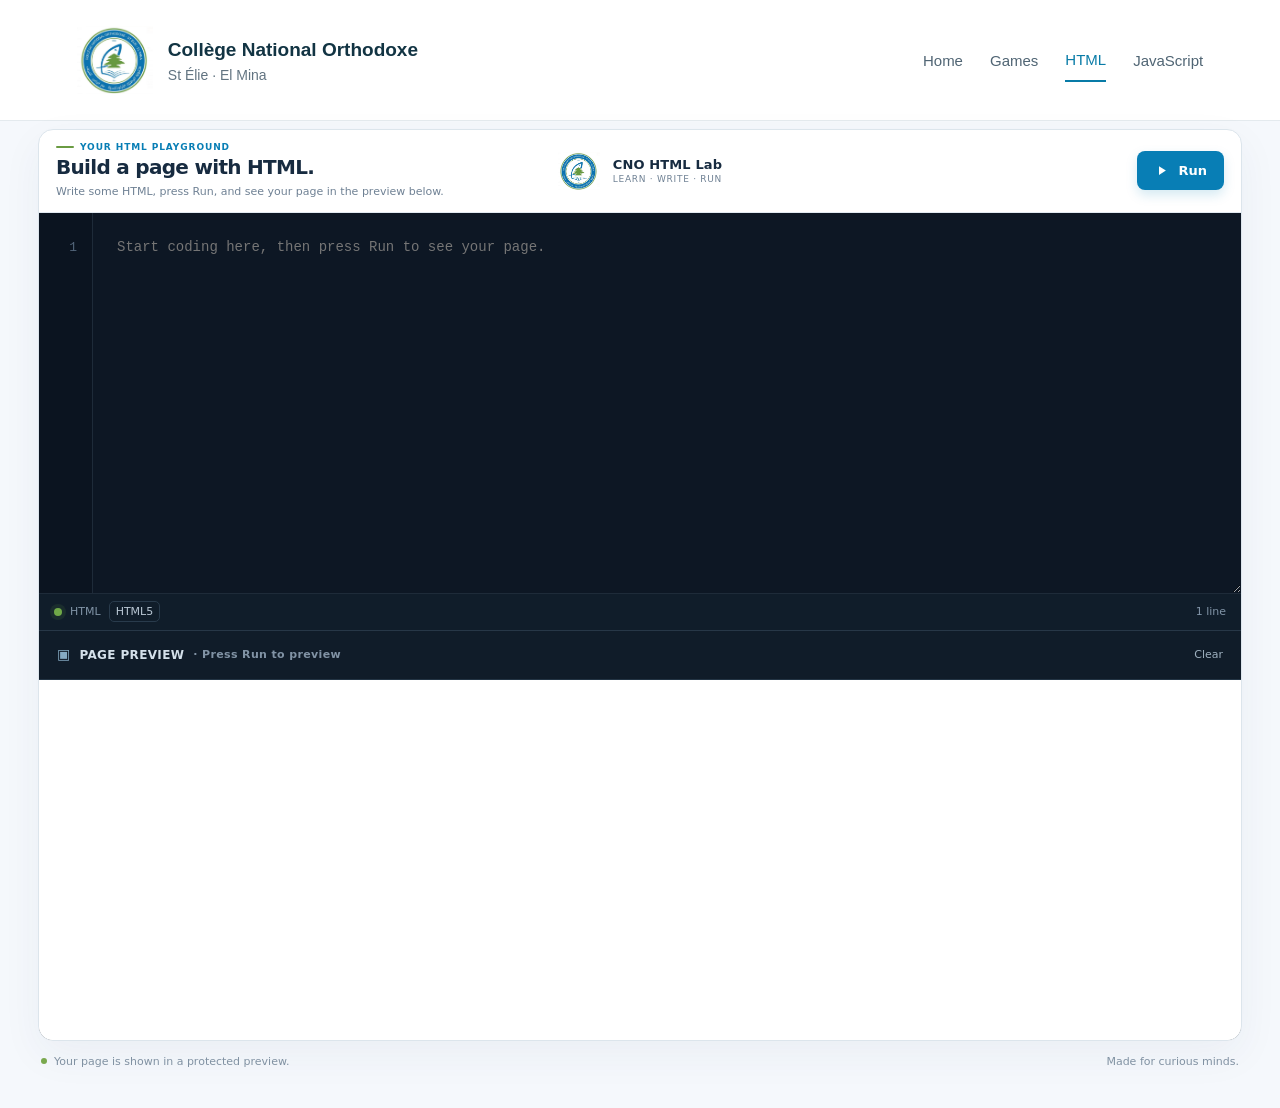
==== html/index.html @ 5e49c3b2 "Add files via upload" ====
<!doctype html>
<html lang="en">
<head>
  <meta charset="utf-8">
  <meta name="viewport" content="width=device-width, initial-scale=1">
  <meta name="theme-color" content="#f5f8fc">
  <meta name="description" content="A simple, responsive HTML-only editor with a protected page preview.">
  <title>CNO HTML Lab</title>
  <link rel="icon" type="image/svg+xml" href="data:image/svg+xml,%3Csvg xmlns='http://www.w3.org/2000/svg' viewBox='0 0 40 40'%3E%3Crect width='40' height='40' rx='12' fill='%230d78ad'/%3E%3Cpath d='m15 12-8 8 8 8m10-16 8 8-8 8' fill='none' stroke='white' stroke-width='3' stroke-linecap='round' stroke-linejoin='round'/%3E%3C/svg%3E">
  <style>
    :root{color-scheme:light;--ink:#172b40;--muted:#6f8194;--blue:#087eb5;--blue-dark:#075e8e;--green:#6a9b42;--line:#e2eaf1;--panel:#0d1724;--panel-2:#111f2e;--console:#101c29;--soft:#f5f8fc}
    *{box-sizing:border-box}
    body{margin:0;background:var(--soft);color:var(--ink);font-family:Inter,ui-sans-serif,system-ui,-apple-system,BlinkMacSystemFont,"Segoe UI",sans-serif;min-height:100vh}
    button{font:inherit}
    .page{max-width:1440px;margin:0 auto;padding:0 38px 40px}
    header{min-height:90px;display:flex;align-items:center;justify-content:space-between;gap:24px;padding:12px 0;border-bottom:1px solid #e8edf2}
    .brand{display:flex;align-items:center;gap:13px;min-width:0}
    .brand img{width:48px;height:48px;object-fit:contain;flex:none}
    .brand-copy{display:flex;flex-direction:column;gap:2px}
    .brand-name{font-size:15px;font-weight:750;letter-spacing:.01em}
    .brand-sub{font-size:11px;color:var(--muted);letter-spacing:.08em;text-transform:uppercase}
    .header-note{display:flex;align-items:center;gap:8px;color:#62778a;font-size:11px;white-space:nowrap;flex:none}
    .live-dot,.status-dot{width:8px;height:8px;border-radius:50%;background:#70a948;box-shadow:0 0 0 4px #70a9481c}
    main{padding-top:8px}
    .intro{display:flex;justify-content:flex-start;align-items:center;gap:18px;margin:0;flex:1;min-width:0}
    .eyebrow{display:flex;align-items:center;gap:6px;color:var(--blue);font-size:9px;font-weight:750;letter-spacing:.1em;text-transform:uppercase;margin-bottom:4px}
    .eyebrow:before{content:"";width:18px;height:2px;background:var(--green);border-radius:3px}
    h1{margin:0;font-size:20px;line-height:1.15;letter-spacing:-.035em}
    .intro p{margin:5px 0 0;color:var(--muted);font-size:11px;line-height:1.45}
    .tip{display:flex;align-items:center;gap:5px;border:1px solid #dce8ef;border-radius:8px;padding:7px 9px;color:#526b7f;background:#fff;font-size:10px;white-space:nowrap}
    kbd{font-family:inherit;font-size:10px;background:#f1f5f8;border:1px solid #dce5ec;border-radius:4px;padding:2px 4px;color:#435a6f}
    .workbench{border:1px solid #dce5ec;background:#fff;border-radius:15px;box-shadow:0 14px 42px #24415c0d;overflow:hidden}
    .toolbar{min-height:62px;padding:12px 17px;display:flex;align-items:center;justify-content:space-between;gap:12px;border-bottom:1px solid var(--line)}
    .file-label{display:flex;align-items:center;gap:10px;min-width:0}
    .js-icon{width:27px;height:27px;border-radius:7px;background:#f2d54e;color:#352d05;font-size:11px;font-weight:850;display:grid;place-items:center;flex:none}
    .file-name{font-size:13px;font-weight:650}
    .file-type{font-size:11px;color:#8a9aaa;margin-top:2px}
    .toolbar-actions{display:flex;align-items:center;gap:9px;flex:none}
    .button{border:1px solid var(--line);background:white;color:#4b6275;min-height:38px;padding:0 12px;border-radius:8px;font-size:12px;font-weight:650;cursor:pointer;display:inline-flex;align-items:center;justify-content:center;gap:8px;transition:background .16s,border-color .16s,transform .16s}
    .button:hover{background:#f7fafc;border-color:#c4d3df}
    .button:active{transform:translateY(1px)}
    .button:focus-visible,.run:focus-visible{outline:3px solid #56a8d866;outline-offset:2px}
    .button svg,.run svg{width:15px;height:15px;fill:currentColor}
    .run{border:0;background:var(--blue);color:#fff;min-height:39px;padding:0 17px;border-radius:8px;font-size:13px;font-weight:750;cursor:pointer;display:inline-flex;align-items:center;justify-content:center;gap:9px;box-shadow:0 5px 12px #087eb52c;transition:background .16s,transform .16s}
    .run:hover{background:var(--blue-dark)}
    .run:active{transform:translateY(1px)}
    .editor{background:var(--panel);display:grid;grid-template-columns:54px minmax(0,1fr);min-height:380px}
    .gutter{padding:22px 0 22px 0;text-align:right;color:#526478;background:#0b1420;border-right:1px solid #1e2b39;user-select:none;overflow:hidden}
    .line-number{height:25px;padding-right:15px;font:13px/25px ui-monospace,SFMono-Regular,Menlo,Consolas,monospace}
    .code{display:block;width:100%;height:380px;resize:vertical;border:0;outline:0;padding:22px 24px;background:var(--panel);color:#d9e6f2;caret-color:#7bc8ee;font:14px/25px ui-monospace,SFMono-Regular,Menlo,Consolas,monospace;tab-size:2;white-space:pre;overflow:auto}
    .code::selection{background:#197bad66}
    .editor-footer{height:37px;background:#101d2a;border-top:1px solid #1e2b39;padding:0 15px;display:flex;align-items:center;justify-content:space-between;color:#8194a7;font-size:11px}
    .editor-foot-left{display:flex;align-items:center;gap:8px}
    .js-pill{border:1px solid #293b4c;border-radius:5px;padding:3px 6px;color:#bac8d5}
    .console{border-top:1px solid #273747;background:var(--console);color:#d4e0ea}
    .console[hidden]{display:none}
    .console-heading{height:49px;padding:0 18px;display:flex;align-items:center;justify-content:space-between;border-bottom:1px solid #233444}
    .console-title{display:flex;align-items:center;gap:9px;font-size:12px;font-weight:700;letter-spacing:.03em}
    .console-symbol{color:#85abc4;font:14px ui-monospace,monospace}
    .console-meta{color:#8193a5;font-size:11px}
    .clear-button{color:#9eb0bf;border:0;background:none;padding:7px 0;cursor:pointer;font-size:11px}
    .clear-button:hover{color:#fff}
    .console-body{padding:11px 18px 16px;min-height:94px;max-height:245px;overflow:auto;font:12px/1.65 ui-monospace,SFMono-Regular,Menlo,Consolas,monospace}
    .console-empty{color:#8092a3;padding:10px 0;font-family:ui-sans-serif,system-ui,sans-serif;font-size:12px}
    .output-row{display:flex;gap:12px;align-items:flex-start;padding:4px 0;border-bottom:1px solid #20303d;white-space:pre-wrap;overflow-wrap:anywhere}
    .output-row:last-child{border-bottom:0}
    .output-kind{min-width:39px;text-transform:uppercase;font-size:9px;font-weight:800;letter-spacing:.07em;color:#72b7d8;padding-top:2px}
    .output-row.warn .output-kind{color:#f0c46b}.output-row.error .output-kind{color:#ff8b87}.output-row.info .output-kind{color:#91b8ff}
    footer{display:flex;justify-content:space-between;gap:12px;padding:14px 3px 0;color:#8091a2;font-size:11px}
    footer span:first-child{display:flex;align-items:center;gap:7px}
    .small-green{width:6px;height:6px;border-radius:50%;background:#79a84e}
    @media(max-width:700px){.page{padding:0 15px 25px}header{height:68px}.brand img{width:41px;height:41px}.brand-name{font-size:13px}.brand-sub{font-size:9px}.header-note{font-size:11px}.intro{align-items:flex-start;flex-direction:column;gap:14px;padding-top:3px}.intro p{font-size:13px}.tip{font-size:11px;padding:8px 10px}.toolbar{padding:11px 12px;min-height:58px}.toolbar-actions{gap:7px}.button{min-height:36px;padding:0 9px;font-size:11px}.run{min-height:37px;padding:0 12px;font-size:12px}.editor{grid-template-columns:41px;min-height:330px}.gutter{grid-column:1;grid-row:1;padding-top:17px}.code{grid-column:2;grid-row:1;height:330px;padding:17px 13px;font-size:12px;line-height:23px}.line-number{height:23px;line-height:23px;font-size:11px;padding-right:11px}.editor-footer{height:34px}.console-heading{height:45px;padding:0 13px}.console-body{padding:9px 13px 13px}footer{font-size:10px}.file-type{display:none}}
    @media(max-width:1000px){header{gap:16px}.intro{gap:10px;flex-wrap:wrap;justify-content:flex-start}.brand{flex:none}.intro h1{font-size:18px}}
    @media(max-width:700px){header{height:auto;min-height:68px;gap:14px}.toolbar{flex-wrap:wrap}.intro{flex-basis:100%;flex-direction:row;align-items:center;justify-content:space-between;gap:10px;padding:0}.toolbar-actions{margin-left:auto}.intro p{font-size:11px}.tip{font-size:10px;padding:6px 8px}}
    @media(max-width:390px){.brand{gap:8px}.brand-sub{letter-spacing:.04em}.toolbar-actions{gap:5px}.button{padding:0 7px}.button .label{display:none}.run{padding:0 10px}.editor{grid-template-columns:35px}.line-number{padding-right:8px}}
    .toolbar{display:grid;grid-template-columns:minmax(0,1fr) auto minmax(0,1fr);gap:20px}.toolbar .brand{justify-self:center}.toolbar .intro{min-width:0}.toolbar-actions{justify-self:end}.toolbar .brand img{width:42px;height:42px}.toolbar .brand-name{font-size:13px}.toolbar .brand-sub{font-size:9px}
    @media(max-width:700px){.toolbar{grid-template-columns:minmax(0,1fr) auto minmax(0,1fr);gap:12px}.toolbar .intro{grid-column:1 / -1;grid-row:2;justify-self:start}.toolbar .brand{grid-column:2;grid-row:1}.toolbar-actions{grid-column:3;grid-row:1}}
      .preview-body{padding:0;background:#fff;max-height:none;min-height:0;overflow:hidden}
    .preview-frame{display:block;width:100%;height:360px;border:0;background:#fff}
    @media(max-width:700px){.preview-frame{height:320px}}
</style>
<script src="../common-menu.js" defer></script></head>
<body>
  <div class="page">
    <main>
      <section class="workbench" aria-label="HTML editor and page preview">
        <div class="toolbar">
          <section class="intro" aria-labelledby="page-title">
        <div><div class="eyebrow">Your HTML playground</div><h1 id="page-title">Build a page with HTML.</h1><p>Write some HTML, press Run, and see your page in the preview below.</p></div>
      </section>
          <div class="brand">
        <img src="CNO-logo.png" alt="College National Orthodox logo">
        <div class="brand-copy"><span class="brand-name">CNO HTML Lab</span><span class="brand-sub">Learn · Write · Run</span></div>
      </div>
          <div class="toolbar-actions">
            <button class="run" id="runCode" type="button" title="Run HTML preview (Ctrl+Enter)">
              <svg viewBox="0 0 24 24" aria-hidden="true"><path d="M8 5v14l11-7z"/></svg>Run
            </button>
          </div>
        </div>
        <div class="editor" id="editorFrame">
          <div class="gutter" id="gutter" aria-hidden="true"></div>
          <textarea class="code" id="code" aria-label="HTML code editor" placeholder="Start coding here, then press Run to see your page." spellcheck="false" autocapitalize="off" autocomplete="off" autocorrect="off"></textarea>
        </div>
        <div class="editor-footer"><div class="editor-foot-left"><span class="status-dot"></span><span>HTML</span><span class="js-pill">HTML5</span></div><span id="lineCount">1 line</span></div>
        <section class="console" id="previewPanel" aria-label="HTML page preview">
          <div class="console-heading"><div class="console-title"><span class="console-symbol">▣</span><span>PAGE PREVIEW</span><span class="console-meta" id="runState">· Press Run to preview</span></div><button class="clear-button" id="clearPreview" type="button">Clear</button></div>
          <div class="console-body preview-body"><iframe class="preview-frame" id="previewFrame" title="Rendered HTML page preview" sandbox="" referrerpolicy="no-referrer"></iframe></div>
        </section>
      </section>
      <footer><span><i class="small-green"></i>Your page is shown in a protected preview.</span><span>Made for curious minds.</span></footer>
    </main>
  </div>
  <script>
    (() => {
      const code = document.getElementById('code');
      const gutter = document.getElementById('gutter');
      const preview = document.getElementById('previewFrame');
      const previewPanel = document.getElementById('previewPanel');
      const runState = document.getElementById('runState');

      function updateLines() {
        const count = code.value.split('\n').length;
        gutter.innerHTML = Array.from({length: count}, (_, i) => `<div class="line-number">${i + 1}</div>`).join('');
        document.getElementById('lineCount').textContent = `${count} ${count === 1 ? 'line' : 'lines'}`;
      }
      function showPreview() {
        previewPanel.hidden = false;
      }
      function runHTML() {
        showPreview();
        preview.srcdoc = code.value;
        runState.textContent = '· Preview updated';
      }
      code.addEventListener('input', updateLines);
      code.addEventListener('scroll', () => { gutter.scrollTop = code.scrollTop; });
      code.addEventListener('keydown', event => {
        if (event.key === 'Tab') {
          event.preventDefault();
          const start = code.selectionStart;
          const end = code.selectionEnd;
          code.setRangeText('  ', start, end, 'end');
          updateLines();
        }
        if ((event.ctrlKey || event.metaKey) && event.key === 'Enter') {
          event.preventDefault();
          runHTML();
        }
      });
      document.getElementById('runCode').addEventListener('click', runHTML);

      document.getElementById('clearPreview').addEventListener('click', () => {
        preview.srcdoc = '';
        runState.textContent = '· Preview cleared';
      });
      updateLines();
    })();
  </script>
</body>
</html>
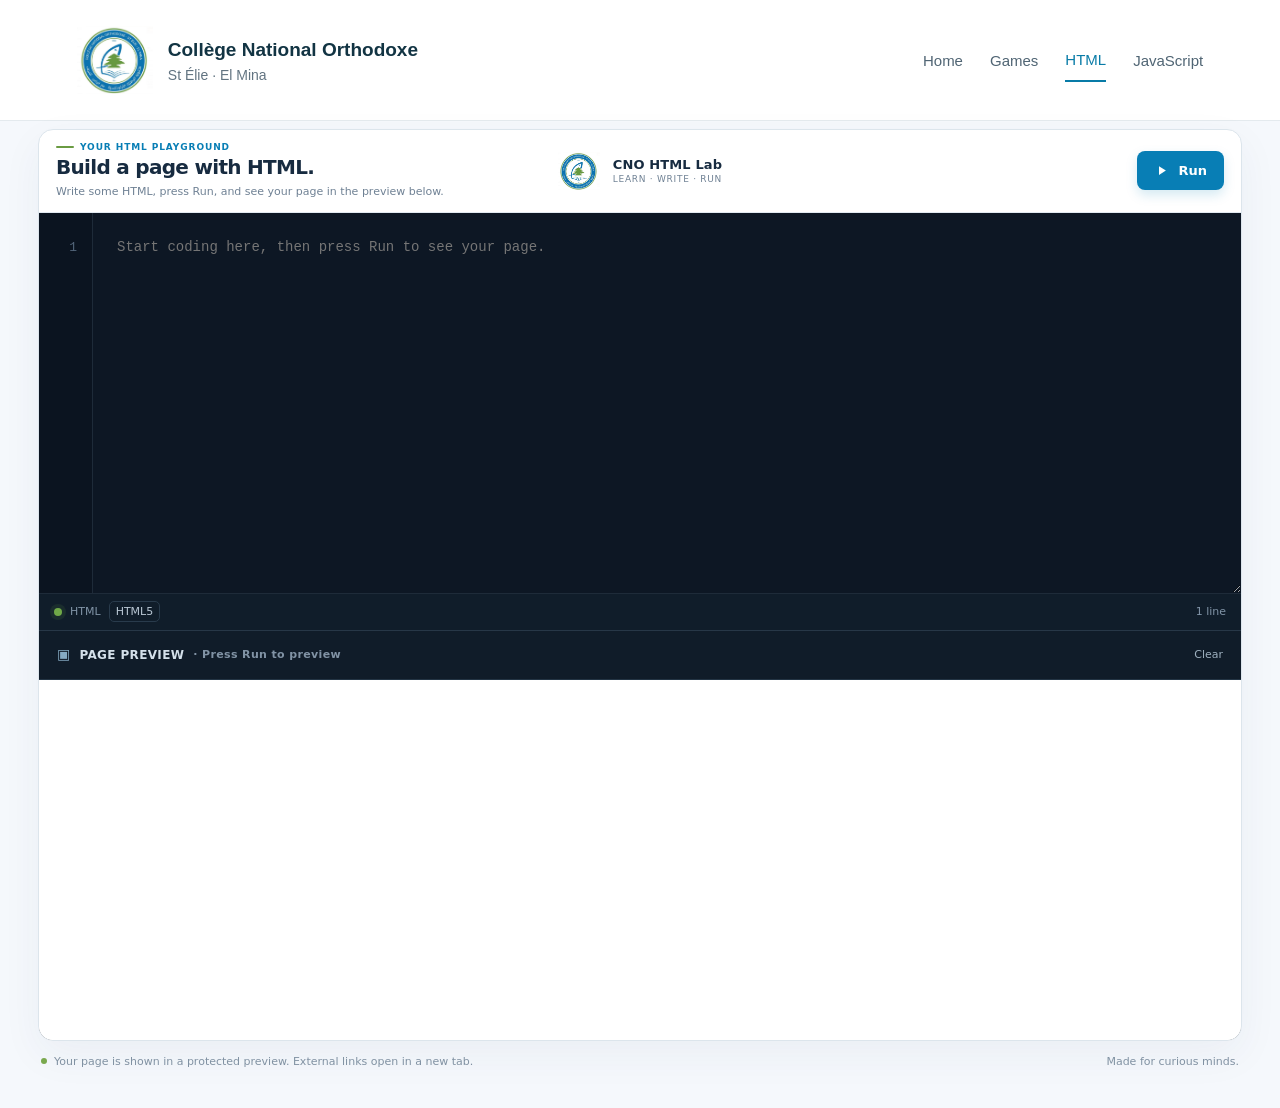
==== commit 51eeb7cb: "Add files via upload" ====
--- a/html/index.html
+++ b/html/index.html
@@ -77,9 +77,11 @@
     @media(max-width:700px){.toolbar{grid-template-columns:minmax(0,1fr) auto minmax(0,1fr);gap:12px}.toolbar .intro{grid-column:1 / -1;grid-row:2;justify-self:start}.toolbar .brand{grid-column:2;grid-row:1}.toolbar-actions{grid-column:3;grid-row:1}}
       .preview-body{padding:0;background:#fff;max-height:none;min-height:0;overflow:hidden}
     .preview-frame{display:block;width:100%;height:360px;border:0;background:#fff}
+    .check-location{border:0;background:none;color:#ffb6b2;text-decoration:underline;cursor:pointer;font:inherit;padding:0;white-space:nowrap}
+    .check-location:focus-visible{outline:2px solid #85abc4;outline-offset:3px}
     @media(max-width:700px){.preview-frame{height:320px}}
 </style>
-<script src="../common-menu.js" defer></script></head>
+<script src="../common/common-menu.js" defer></script></head>
 <body>
   <div class="page">
     <main>
@@ -89,7 +91,7 @@
         <div><div class="eyebrow">Your HTML playground</div><h1 id="page-title">Build a page with HTML.</h1><p>Write some HTML, press Run, and see your page in the preview below.</p></div>
       </section>
           <div class="brand">
-        <img src="CNO-logo.png" alt="College National Orthodox logo">
+        <img src="../images/cno-logo.png" alt="College National Orthodox logo">
         <div class="brand-copy"><span class="brand-name">CNO HTML Lab</span><span class="brand-sub">Learn · Write · Run</span></div>
       </div>
           <div class="toolbar-actions">
@@ -103,14 +105,19 @@
           <textarea class="code" id="code" aria-label="HTML code editor" placeholder="Start coding here, then press Run to see your page." spellcheck="false" autocapitalize="off" autocomplete="off" autocorrect="off"></textarea>
         </div>
         <div class="editor-footer"><div class="editor-foot-left"><span class="status-dot"></span><span>HTML</span><span class="js-pill">HTML5</span></div><span id="lineCount">1 line</span></div>
+        <section class="console" id="htmlChecks" aria-label="HTML tag checks" aria-live="polite" hidden>
+          <div class="console-heading"><div class="console-title">HTML CHECKS <span class="console-meta" id="checkSummary"></span></div></div>
+          <div class="console-body" id="checkOutput"></div>
+        </section>
         <section class="console" id="previewPanel" aria-label="HTML page preview">
           <div class="console-heading"><div class="console-title"><span class="console-symbol">▣</span><span>PAGE PREVIEW</span><span class="console-meta" id="runState">· Press Run to preview</span></div><button class="clear-button" id="clearPreview" type="button">Clear</button></div>
-          <div class="console-body preview-body"><iframe class="preview-frame" id="previewFrame" title="Rendered HTML page preview" sandbox="" referrerpolicy="no-referrer"></iframe></div>
+          <div class="console-body preview-body"><iframe class="preview-frame" id="previewFrame" title="Rendered HTML page preview" sandbox="allow-popups allow-popups-to-escape-sandbox" referrerpolicy="no-referrer"></iframe></div>
         </section>
       </section>
-      <footer><span><i class="small-green"></i>Your page is shown in a protected preview.</span><span>Made for curious minds.</span></footer>
+      <footer><span><i class="small-green"></i>Your page is shown in a protected preview. External links open in a new tab.</span><span>Made for curious minds.</span></footer>
     </main>
   </div>
+  <script src="html-checker.js"></script>
   <script>
     (() => {
       const code = document.getElementById('code');
@@ -118,6 +125,9 @@
       const preview = document.getElementById('previewFrame');
       const previewPanel = document.getElementById('previewPanel');
       const runState = document.getElementById('runState');
+      const checks = document.getElementById('htmlChecks');
+      const checkSummary = document.getElementById('checkSummary');
+      const checkOutput = document.getElementById('checkOutput');
 
       function updateLines() {
         const count = code.value.split('\n').length;
@@ -129,10 +139,46 @@
       }
       function runHTML() {
         showPreview();
-        preview.srcdoc = code.value;
+        const source = code.value;
+        const issues = window.checkHTML(source);
+        checks.hidden = false;
+        checkOutput.replaceChildren();
+        checkSummary.textContent = issues.length ? `${issues.length} ${issues.length === 1 ? 'issue' : 'issues'} found` : 'No tag errors found by the basic checker';
+        for (const issue of issues) {
+          const row = document.createElement('div');
+          row.className = 'output-row error';
+          const location = document.createElement('button');
+          location.type = 'button';
+          location.className = 'check-location';
+          location.textContent = `Line ${issue.line}, column ${issue.column}`;
+          location.addEventListener('click', () => {
+            if (code.value !== source) return;
+            code.focus();
+            code.setSelectionRange(issue.offset, issue.offset + 1);
+            code.scrollTop = Math.max(0, (issue.line - 3) * parseFloat(getComputedStyle(code).lineHeight));
+            gutter.scrollTop = code.scrollTop;
+          });
+          const message = document.createElement('span');
+          message.textContent = issue.message;
+          row.append(location, message);
+          checkOutput.appendChild(row);
+        }
+        const page = new DOMParser().parseFromString(source, 'text/html');
+        for (const link of page.querySelectorAll('a[href], area[href]')) {
+          let href = link.getAttribute('href').trim();
+          if (/^www\./i.test(href)) {
+            href = `https://${href}`;
+            link.setAttribute('href', href);
+          }
+          if (/^(https?:|\/\/)/i.test(href)) {
+            link.setAttribute('target', '_blank');
+            link.relList.add('noopener', 'noreferrer');
+          }
+        }
+        preview.srcdoc = '<!doctype html>\n' + page.documentElement.outerHTML;
         runState.textContent = '· Preview updated';
       }
-      code.addEventListener('input', updateLines);
+      code.addEventListener('input', () => { updateLines(); checks.hidden = true; });
       code.addEventListener('scroll', () => { gutter.scrollTop = code.scrollTop; });
       code.addEventListener('keydown', event => {
         if (event.key === 'Tab') {
@@ -141,6 +187,7 @@
           const end = code.selectionEnd;
           code.setRangeText('  ', start, end, 'end');
           updateLines();
+          checks.hidden = true;
         }
         if ((event.ctrlKey || event.metaKey) && event.key === 'Enter') {
           event.preventDefault();
@@ -151,6 +198,7 @@
 
       document.getElementById('clearPreview').addEventListener('click', () => {
         preview.srcdoc = '';
+        checks.hidden = true;
         runState.textContent = '· Preview cleared';
       });
       updateLines();
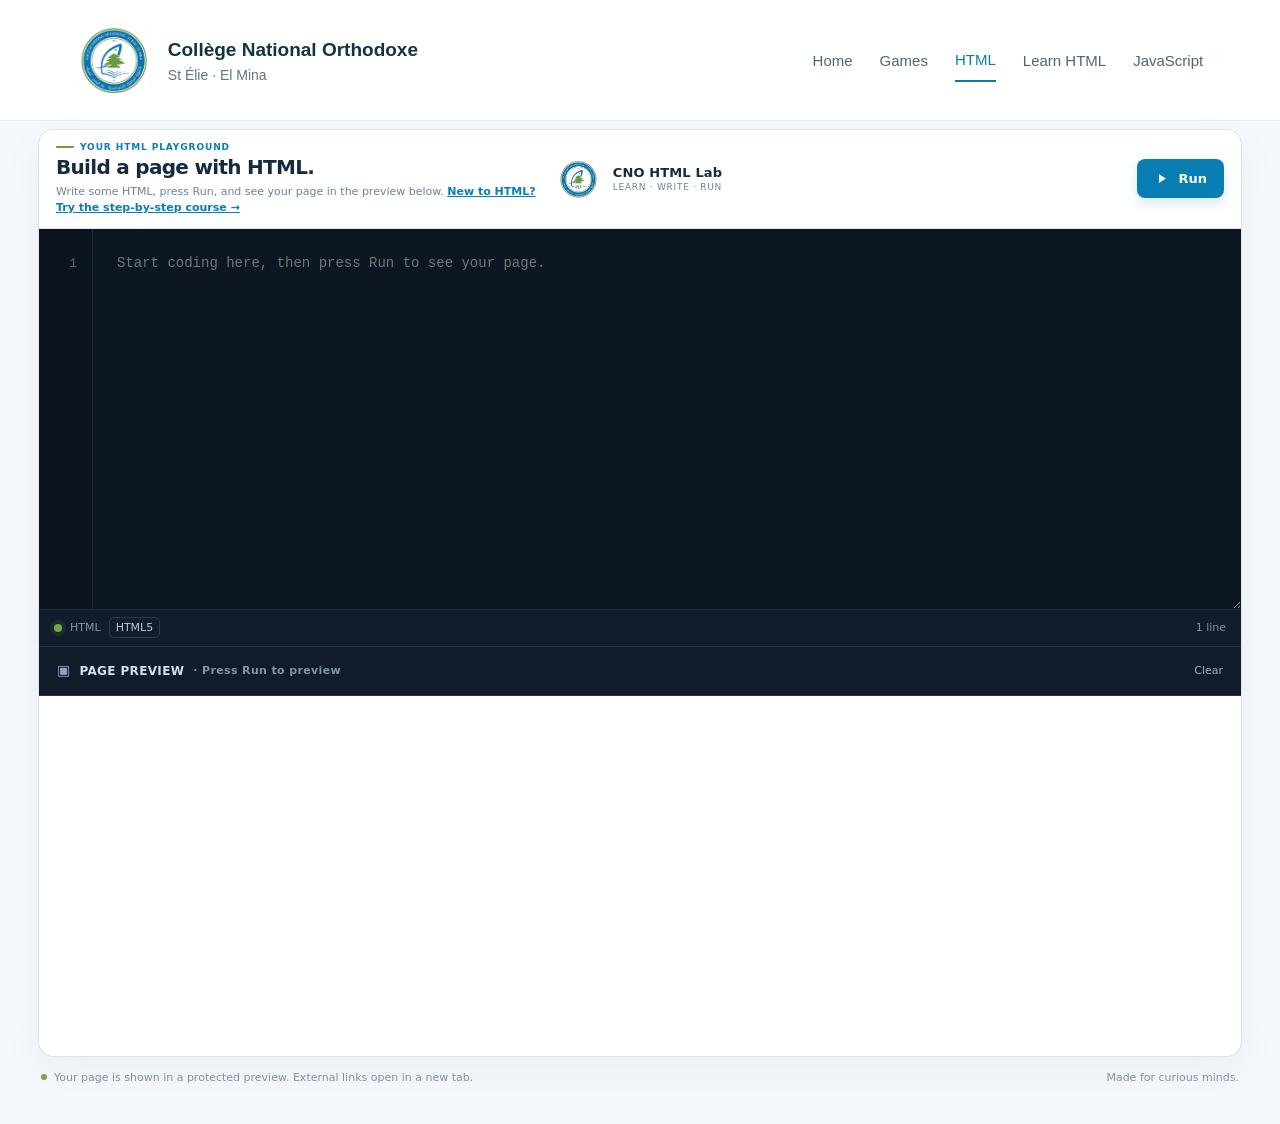
==== commit 62b44f04: "feat: add interactive Learn HTML course Adds a 10-chapter, curriculum-aligned learning path alongsid" ====
--- a/html/index.html
+++ b/html/index.html
@@ -88,7 +88,7 @@
       <section class="workbench" aria-label="HTML editor and page preview">
         <div class="toolbar">
           <section class="intro" aria-labelledby="page-title">
-        <div><div class="eyebrow">Your HTML playground</div><h1 id="page-title">Build a page with HTML.</h1><p>Write some HTML, press Run, and see your page in the preview below.</p></div>
+        <div><div class="eyebrow">Your HTML playground</div><h1 id="page-title">Build a page with HTML.</h1><p>Write some HTML, press Run, and see your page in the preview below. <a href="learn/index.html" style="color:var(--blue);font-weight:650">New to HTML? Try the step-by-step course &rarr;</a></p></div>
       </section>
           <div class="brand">
         <img src="../images/cno-logo.png" alt="College National Orthodox logo">
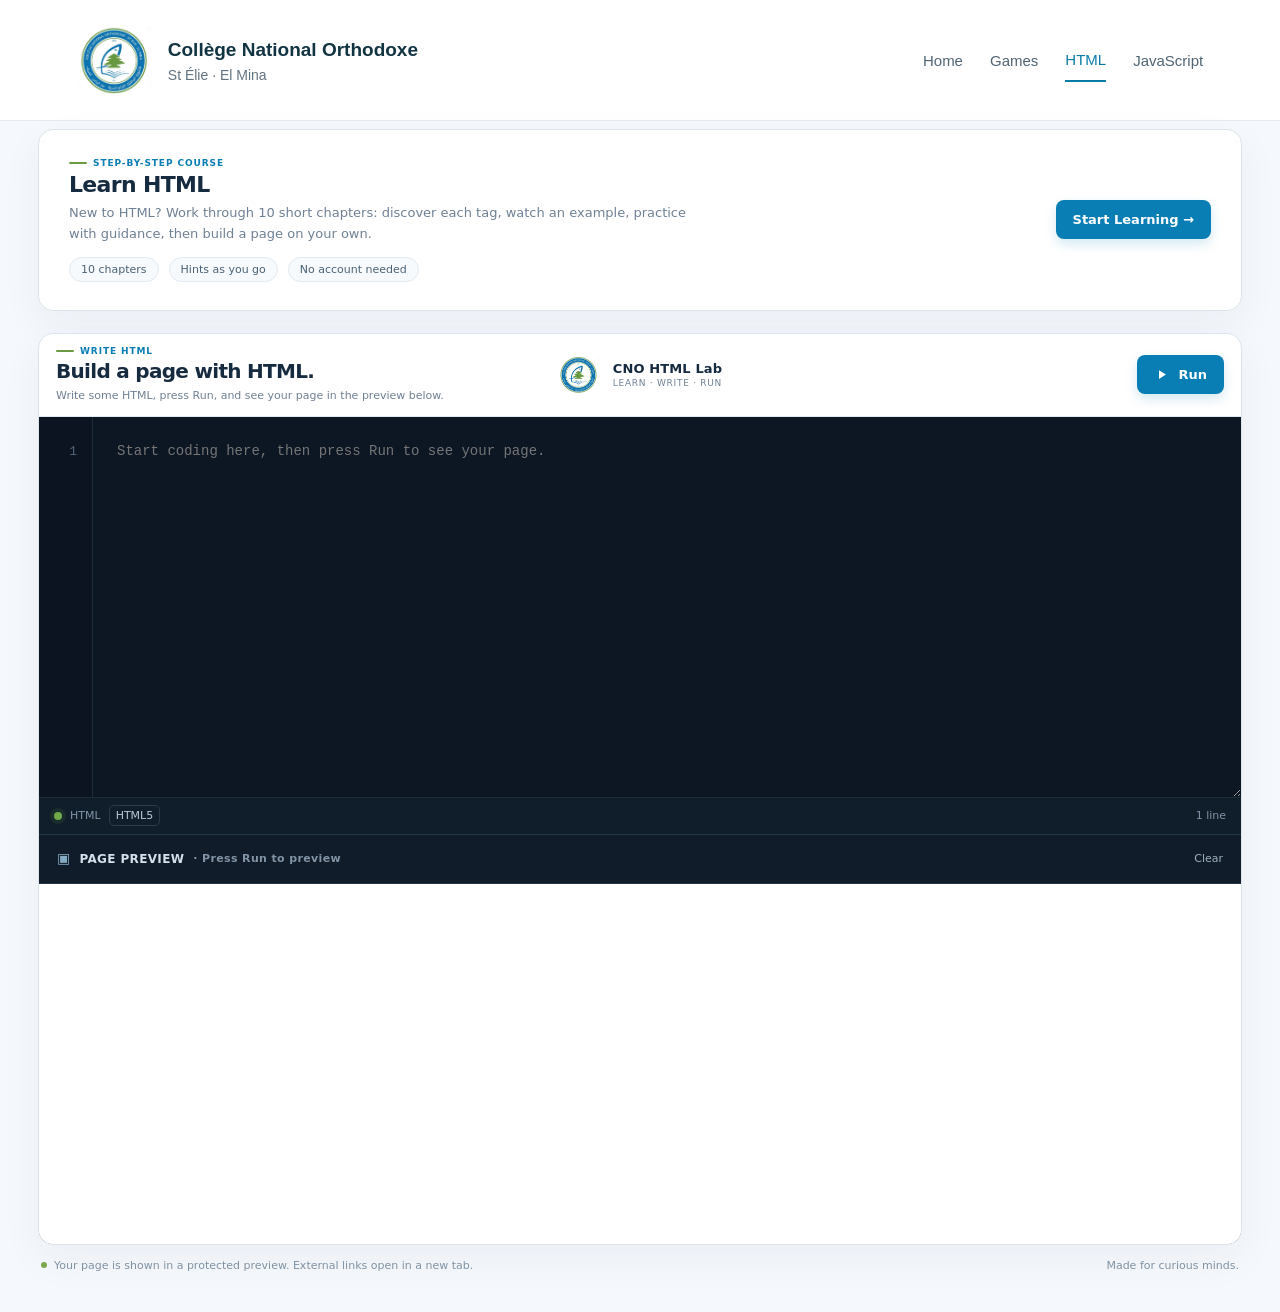
==== commit b32c9ed6: "feat: split HTML page into Learn/Write sections, pin homepage footer - html/index.html now has two s" ====
--- a/html/index.html
+++ b/html/index.html
@@ -80,15 +80,35 @@
     .check-location{border:0;background:none;color:#ffb6b2;text-decoration:underline;cursor:pointer;font:inherit;padding:0;white-space:nowrap}
     .check-location:focus-visible{outline:2px solid #85abc4;outline-offset:3px}
     @media(max-width:700px){.preview-frame{height:320px}}
+    .promo-card{margin-bottom:22px}
+    .promo-inner{display:flex;align-items:center;justify-content:space-between;gap:24px;padding:28px 30px;flex-wrap:wrap}
+    .promo-copy{min-width:0;max-width:640px}
+    .promo-copy h2{margin:0 0 6px;font-size:22px;letter-spacing:-.03em}
+    .promo-copy p{margin:0 0 12px;color:var(--muted);font-size:13px;line-height:1.6}
+    .promo-points{display:flex;gap:10px;flex-wrap:wrap}
+    .promo-points span{border:1px solid var(--line);border-radius:999px;padding:5px 11px;font-size:11px;color:#4b6275;background:#f7fafc}
+    .promo-cta{flex:none;text-decoration:none}
+    @media(max-width:700px){.promo-inner{padding:20px 18px}.promo-copy h2{font-size:19px}}
 </style>
 <script src="../common/common-menu.js" defer></script></head>
 <body>
   <div class="page">
     <main>
+      <section class="workbench promo-card" aria-label="Learn HTML course">
+        <div class="promo-inner">
+          <div class="promo-copy">
+            <div class="eyebrow">Step-by-step course</div>
+            <h2>Learn HTML</h2>
+            <p>New to HTML? Work through 10 short chapters: discover each tag, watch an example, practice with guidance, then build a page on your own.</p>
+            <div class="promo-points"><span>10 chapters</span><span>Hints as you go</span><span>No account needed</span></div>
+          </div>
+          <a class="run promo-cta" href="learn/index.html">Start Learning &rarr;</a>
+        </div>
+      </section>
       <section class="workbench" aria-label="HTML editor and page preview">
         <div class="toolbar">
           <section class="intro" aria-labelledby="page-title">
-        <div><div class="eyebrow">Your HTML playground</div><h1 id="page-title">Build a page with HTML.</h1><p>Write some HTML, press Run, and see your page in the preview below. <a href="learn/index.html" style="color:var(--blue);font-weight:650">New to HTML? Try the step-by-step course &rarr;</a></p></div>
+        <div><div class="eyebrow">Write HTML</div><h1 id="page-title">Build a page with HTML.</h1><p>Write some HTML, press Run, and see your page in the preview below.</p></div>
       </section>
           <div class="brand">
         <img src="../images/cno-logo.png" alt="College National Orthodox logo">
